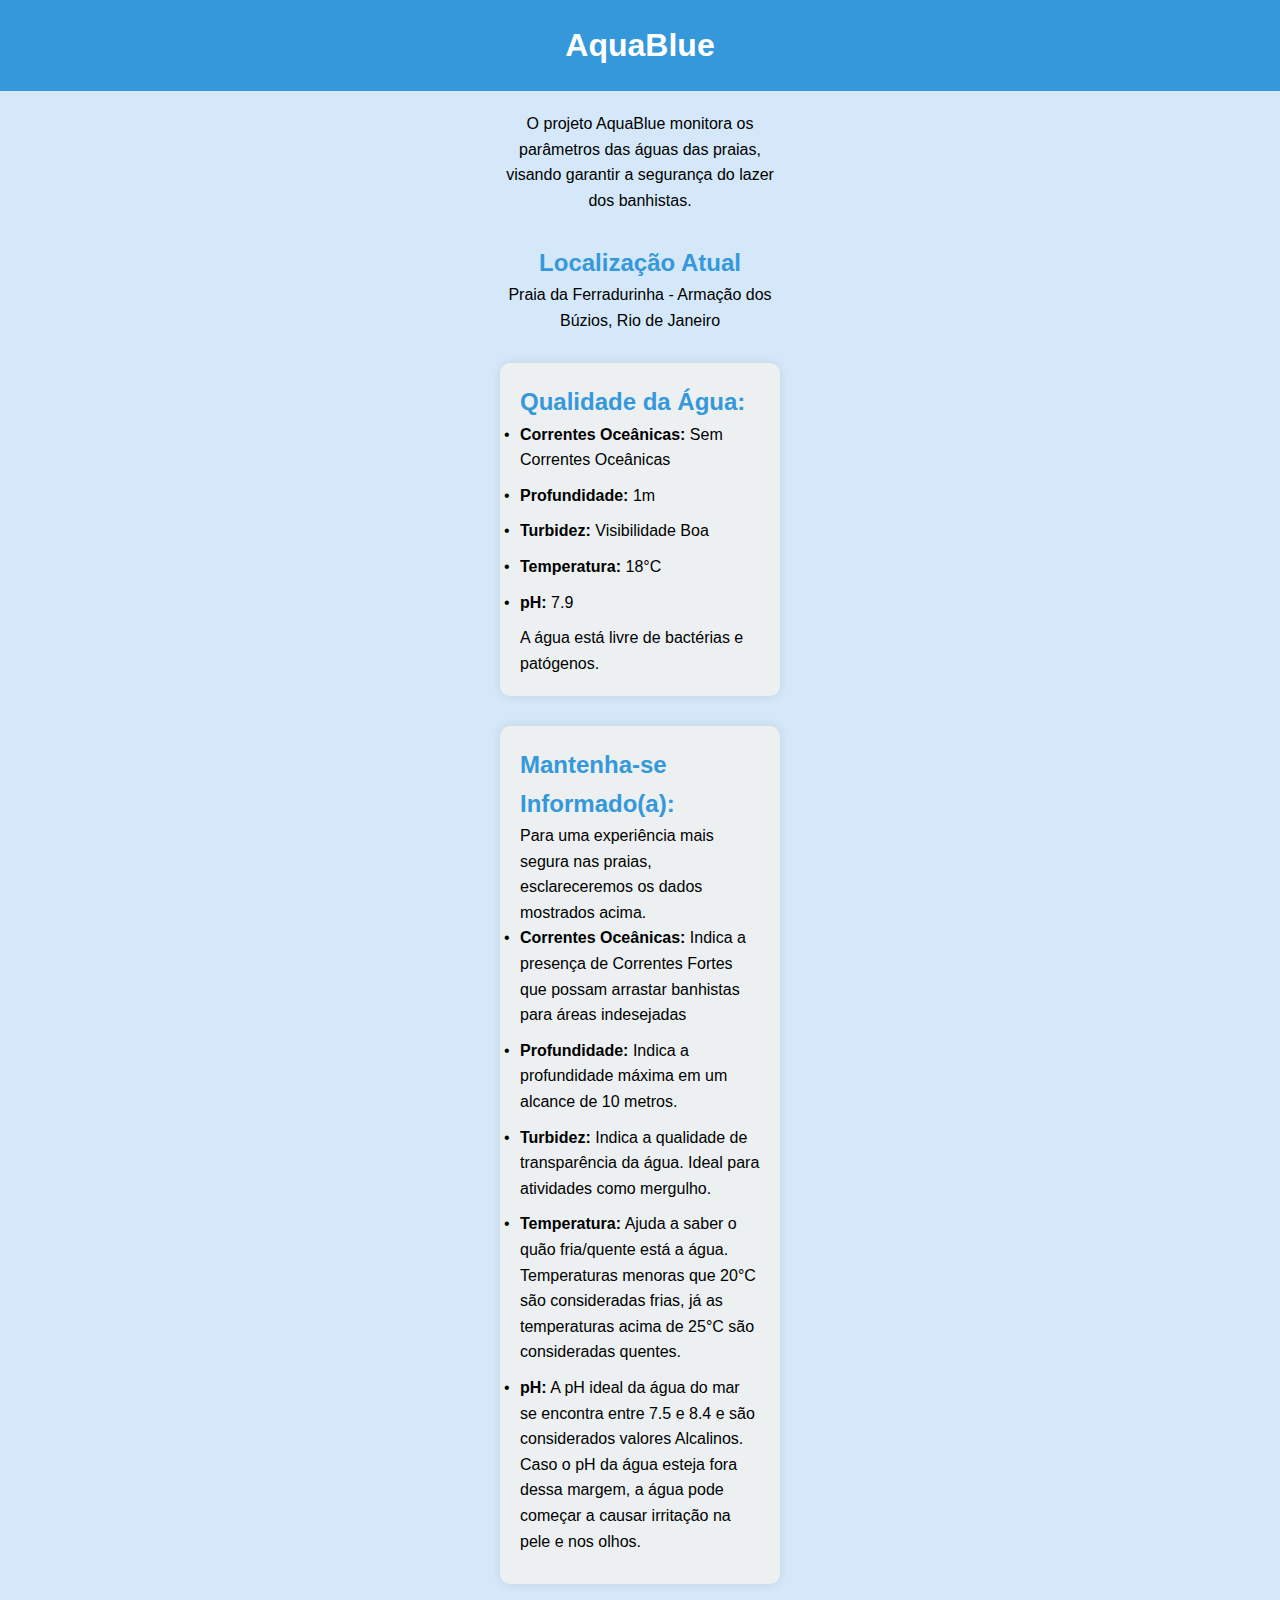
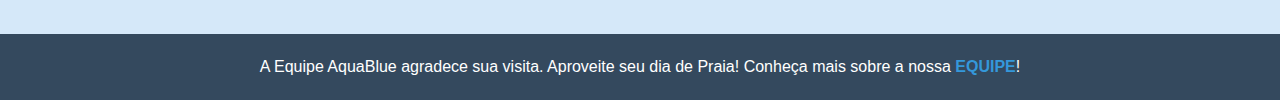
==== index.html @ 327e885e "Fundo e caixas" ====
<!DOCTYPE html>
<html lang="pt-BR">
<head>
    <meta charset="UTF-8">
    <meta name="viewport" content="width=device-width, initial-scale=1.0">
    <title>AquaBlue</title>
    <link rel="stylesheet" href="styles.css">
</head>

<body>

    <header>
        <h1>AquaBlue</h1>
    </header>
    
    <main>
        
        <section id="about">
            <p>
                O projeto AquaBlue monitora os parâmetros das águas das praias, visando garantir a segurança do lazer dos banhistas.
            </p>
        </section>

        <section id="location">
            <div class="location">
                <h3 class="location-heading">Localização Atual</h3>
                <p>Praia da Ferradurinha - Armação dos Búzios, Rio de Janeiro</p>
            </div>
        </section>
        
        <section id="water-quality" class="colored-section">
                <h2 class="water-quality-heading">Qualidade da Água:</h2>
                <ul>
                    <li><strong>Correntes Oceânicas:</strong> Sem Correntes Oceânicas</li>
                    <li><strong>Profundidade:</strong> 1m</li>
                    <li><strong>Turbidez:</strong> Visibilidade Boa</li>
                    <li><strong>Temperatura:</strong> 18°C</li>
                    <li><strong>pH:</strong> 7.9</li>
                </ul>
                <p>A água está livre de bactérias e patógenos.</p>
        </section>

        <section id="clarification" class="colored-section">
            <h2 id="clarification-heading">Mantenha-se Informado(a):</h2>
            <p>Para uma experiência mais segura nas praias, esclareceremos os dados mostrados acima.</p>
            <ul>
                <li><strong>Correntes Oceânicas:</strong> Indica a presença de Correntes Fortes que possam arrastar banhistas para áreas indesejadas</li>
                <li><strong>Profundidade:</strong> Indica a profundidade máxima em um alcance de 10 metros.</li>
                <li><strong>Turbidez:</strong> Indica a qualidade de transparência da água. Ideal para atividades como mergulho.</li>
                <li><strong>Temperatura:</strong> Ajuda a saber o quão fria/quente está a água. Temperaturas menoras que 20°C são consideradas frias, já as temperaturas acima de 25°C são consideradas quentes.</li>
                <li><strong>pH:</strong> A pH ideal da água do mar se encontra entre 7.5 e 8.4 e são considerados valores Alcalinos. Caso o pH da água esteja fora dessa margem, a água pode começar a causar irritação na pele e nos olhos. </li>
            </ul>
        </section>

    </main>
    
    <footer>
        <p> A Equipe AquaBlue agradece sua visita. Aproveite seu dia de Praia! Conheça mais sobre a nossa <strong><a href="contato.html">EQUIPE</a></strong>!</p>
    </footer>

</body>

</html>
---- styles.css ----
/* Reset de Estilos */
* {
    margin: 0;
    padding: 0;
    box-sizing: border-box;
}

/* Estilos Globais */
body {
    font-family: Arial, sans-serif;
    line-height: 1.6;
}

/* Estilo Cabeçalho */
header {
    background-color: #3498db;
    color: #fff;
    text-align: center;
    padding: 20px 0;
}

header h1 {
    font-size: 2em;
}

/* Estilo Body */
body {
    background-color: #d5e8f9;
}

/* Estilo Main */
main {
    padding: 20px 500px;;
}

/* Estilo Sections */
section {
    margin-bottom: 30px;
}

.colored-section {
    background-color: #ecf0f1;
    padding: 20px;
    border-radius: 10px;
    box-shadow: 0 0 10px rgba(0, 0, 0, 0.1); /* Adiciona sombra */
}

/* Centralizar */
#about,
#location,
#member-info,
#contact,
#image,
#contact-form {
    text-align: center;
}

/* Margem automática */
#about p,
#location p,
#location h3,
#member-info p {
    margin: 0 auto;
    max-width: 600px;
}

/* Estilos de cabeçalhos específicos */
.water-quality-heading,
.location-heading,
#clarification-heading,
#member-info h2,
#contact-form h1 {
    color: #3498db;
    font-size: 1.5em;
}

/* Estilos li */
ul {
    list-style: none;
    padding-left: 0;
}

li {
    margin-bottom: 10px;
}

li::before {
    content: "\2022";
    color: #000000;
    display: inline-block;
    width: 1em;
    margin-left: -1em;
}

/* Estilo Formulário de Contato */
form {
    display: inline-block;
    text-align: left;
    width: 100%;
    max-width: 500px;
    margin: 0 auto;
}

form input[type="text"],
form input[type="email"],
form textarea {
    width: 100%;
    padding: 10px;
    margin-bottom: 10px;
    border: 1px solid #ccc;
    border-radius: 5px;
}

form input[type="submit"] {
    background-color: #3498db;
    color: #fff;
    border: none;
    padding: 10px 20px;
    border-radius: 5px;
    cursor: pointer;
}

form input[type="submit"]:hover {
    background-color: #2980b9;
}

/* Estilo Footer */
footer {
    background-color: #34495e;
    color: #fff;
    text-align: center;
    padding: 20px 0;
}

footer a {
    color: #3498db;
    text-decoration: none;
}

footer a:hover {
    text-decoration: underline;
}

/* Estilo dos Links na Seção de Contato */
#contact a {
    color: #000000;
    text-decoration: none;
}

#contact a:hover {
    color: #3498db;
    text-decoration: underline;
}
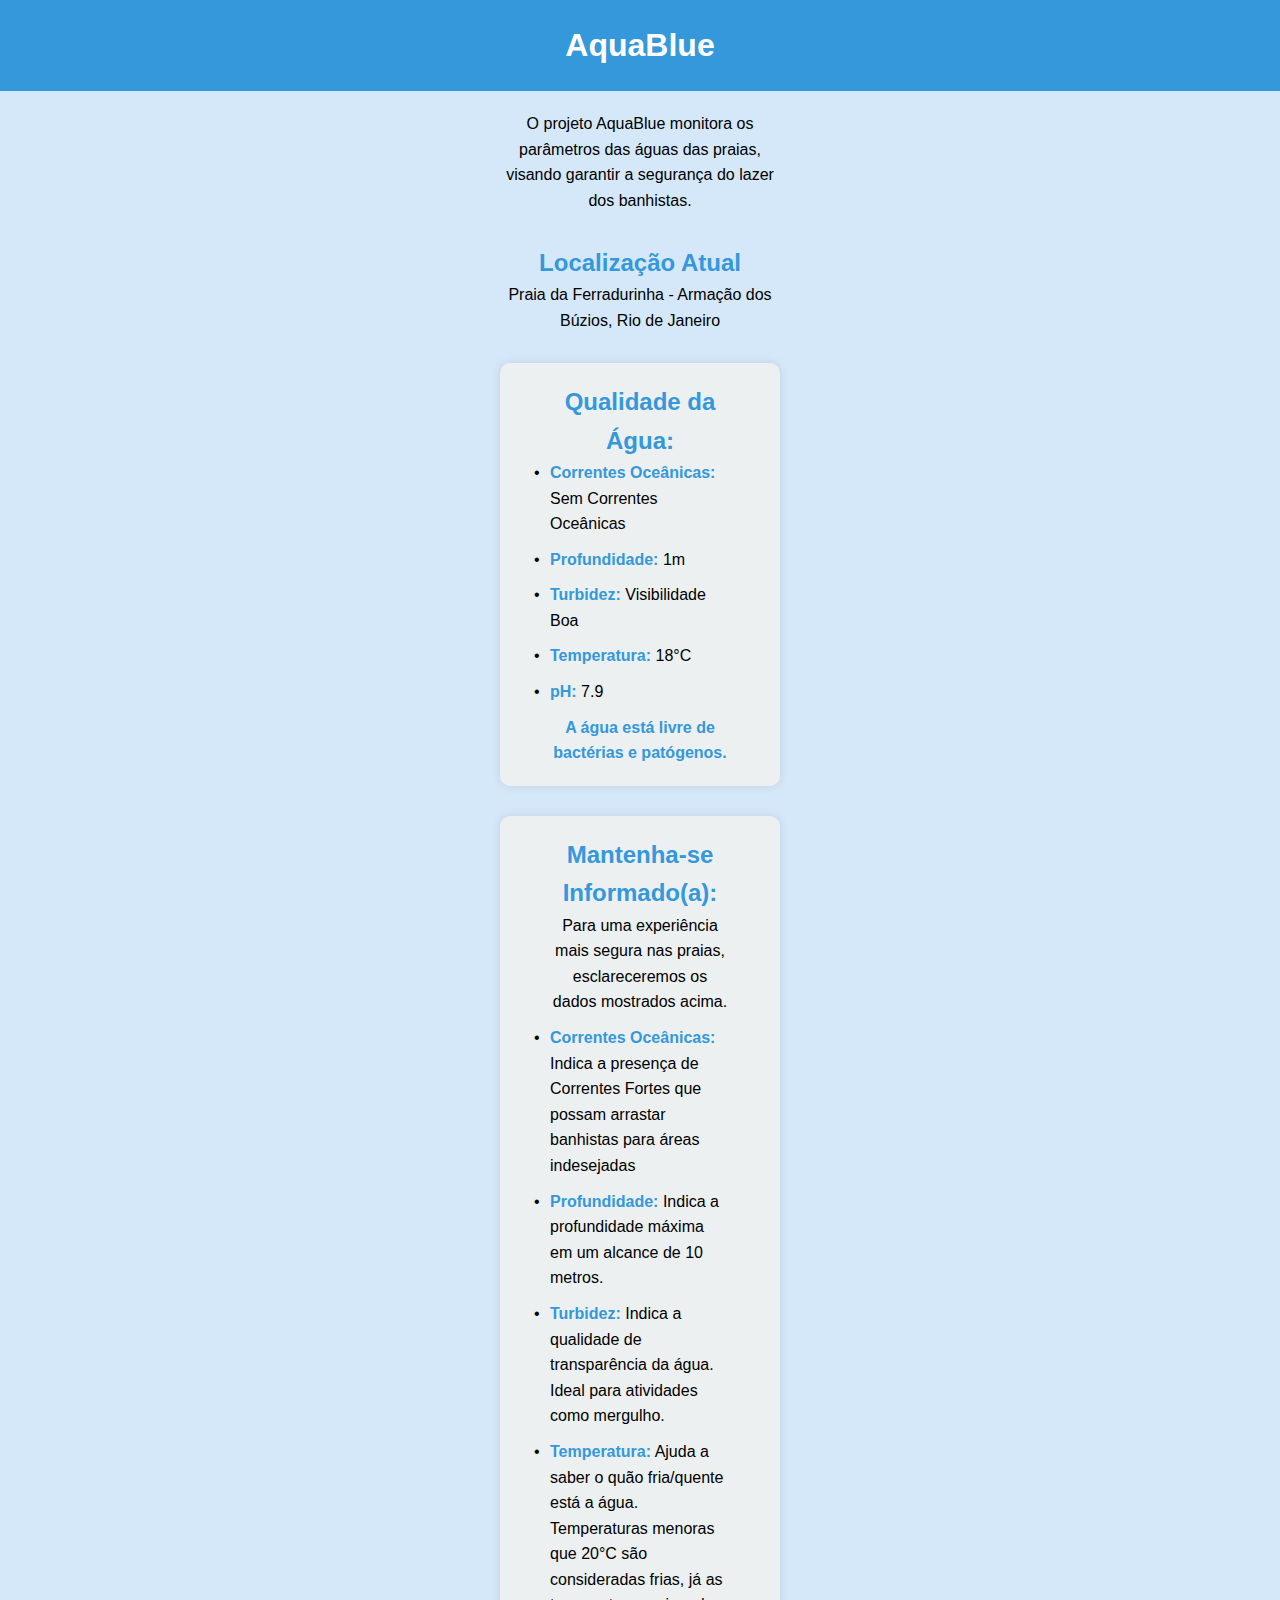
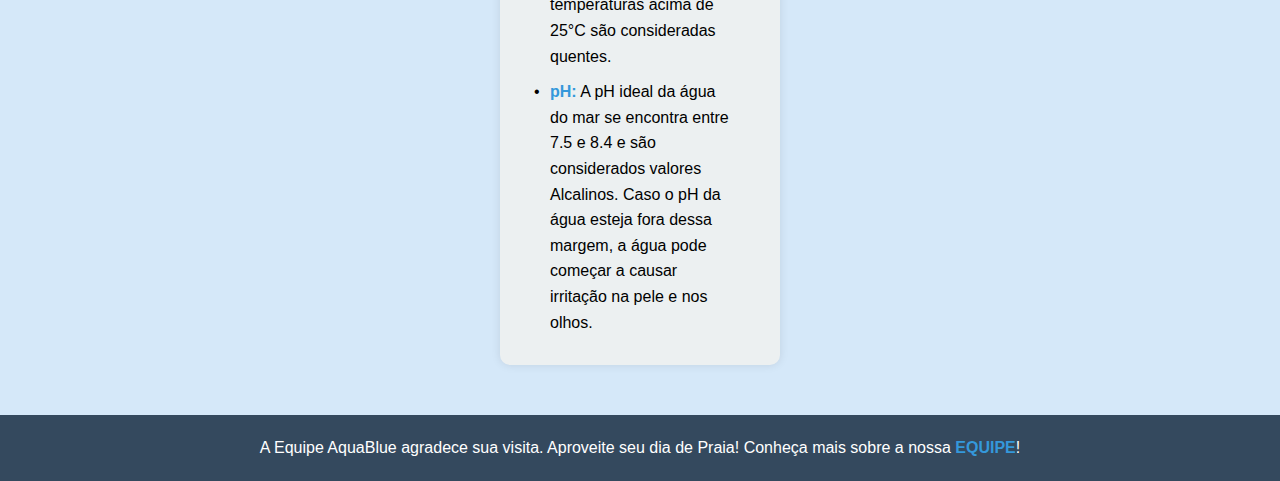
==== commit b3c0c1ea: "Ajustes de Design" ====
--- a/index.html
+++ b/index.html
@@ -31,24 +31,24 @@
         <section id="water-quality" class="colored-section">
                 <h2 class="water-quality-heading">Qualidade da Água:</h2>
                 <ul>
-                    <li><strong>Correntes Oceânicas:</strong> Sem Correntes Oceânicas</li>
-                    <li><strong>Profundidade:</strong> 1m</li>
-                    <li><strong>Turbidez:</strong> Visibilidade Boa</li>
-                    <li><strong>Temperatura:</strong> 18°C</li>
-                    <li><strong>pH:</strong> 7.9</li>
+                    <li><strong class="blue">Correntes Oceânicas:</strong> Sem Correntes Oceânicas</li>
+                    <li><strong class="blue">Profundidade:</strong> 1m</li>
+                    <li><strong class="blue">Turbidez:</strong> Visibilidade Boa</li>
+                    <li><strong class="blue">Temperatura:</strong> 18°C</li>
+                    <li><strong class="blue">pH:</strong> 7.9</li>
                 </ul>
-                <p>A água está livre de bactérias e patógenos.</p>
+                <p class="bacteria"><strong>A água está livre de bactérias e patógenos.</strong></p>
         </section>
 
         <section id="clarification" class="colored-section">
-            <h2 id="clarification-heading">Mantenha-se Informado(a):</h2>
-            <p>Para uma experiência mais segura nas praias, esclareceremos os dados mostrados acima.</p>
+            <h2 class="clarification-heading">Mantenha-se Informado(a):</h2>
+            <p class="experience">Para uma experiência mais segura nas praias, esclareceremos os dados mostrados acima.</p>
             <ul>
-                <li><strong>Correntes Oceânicas:</strong> Indica a presença de Correntes Fortes que possam arrastar banhistas para áreas indesejadas</li>
-                <li><strong>Profundidade:</strong> Indica a profundidade máxima em um alcance de 10 metros.</li>
-                <li><strong>Turbidez:</strong> Indica a qualidade de transparência da água. Ideal para atividades como mergulho.</li>
-                <li><strong>Temperatura:</strong> Ajuda a saber o quão fria/quente está a água. Temperaturas menoras que 20°C são consideradas frias, já as temperaturas acima de 25°C são consideradas quentes.</li>
-                <li><strong>pH:</strong> A pH ideal da água do mar se encontra entre 7.5 e 8.4 e são considerados valores Alcalinos. Caso o pH da água esteja fora dessa margem, a água pode começar a causar irritação na pele e nos olhos. </li>
+                <li><strong class="blue">Correntes Oceânicas:</strong> Indica a presença de Correntes Fortes que possam arrastar banhistas para áreas indesejadas</li>
+                <li><strong class="blue">Profundidade:</strong> Indica a profundidade máxima em um alcance de 10 metros.</li>
+                <li><strong class="blue">Turbidez:</strong> Indica a qualidade de transparência da água. Ideal para atividades como mergulho.</li>
+                <li><strong class="blue">Temperatura:</strong> Ajuda a saber o quão fria/quente está a água. Temperaturas menoras que 20°C são consideradas frias, já as temperaturas acima de 25°C são consideradas quentes.</li>
+                <li><strong class="blue">pH:</strong> A pH ideal da água do mar se encontra entre 7.5 e 8.4 e são considerados valores Alcalinos. Caso o pH da água esteja fora dessa margem, a água pode começar a causar irritação na pele e nos olhos. </li>
             </ul>
         </section>
 
--- a/styles.css
+++ b/styles.css
@@ -39,10 +39,10 @@
 }
 
 .colored-section {
+    padding: 20px 50px;
     background-color: #ecf0f1;
-    padding: 20px;
     border-radius: 10px;
-    box-shadow: 0 0 10px rgba(0, 0, 0, 0.1); /* Adiciona sombra */
+    box-shadow: 0 0 10px rgba(0, 0, 0, 0.1);
 }
 
 /* Centralizar */
@@ -51,7 +51,11 @@
 #member-info,
 #contact,
 #image,
-#contact-form {
+#contact-form,
+.water-quality-heading,
+.clarification-heading,
+.bacteria,
+.experience {
     text-align: center;
 }
 
@@ -64,17 +68,23 @@
     max-width: 600px;
 }
 
-/* Estilos de cabeçalhos específicos */
+/* Azul Títulos */
 .water-quality-heading,
 .location-heading,
-#clarification-heading,
+.clarification-heading,
 #member-info h2,
 #contact-form h1 {
     color: #3498db;
     font-size: 1.5em;
 }
 
-/* Estilos li */
+/* Azul Textos */
+.bacteria,
+.blue{
+    color: #3498db;
+}
+
+/* Estilos Tópicos */
 ul {
     list-style: none;
     padding-left: 0;
@@ -90,6 +100,10 @@
     display: inline-block;
     width: 1em;
     margin-left: -1em;
+}
+
+.experience{
+    margin-bottom: 10px;
 }
 
 /* Estilo Formulário de Contato */
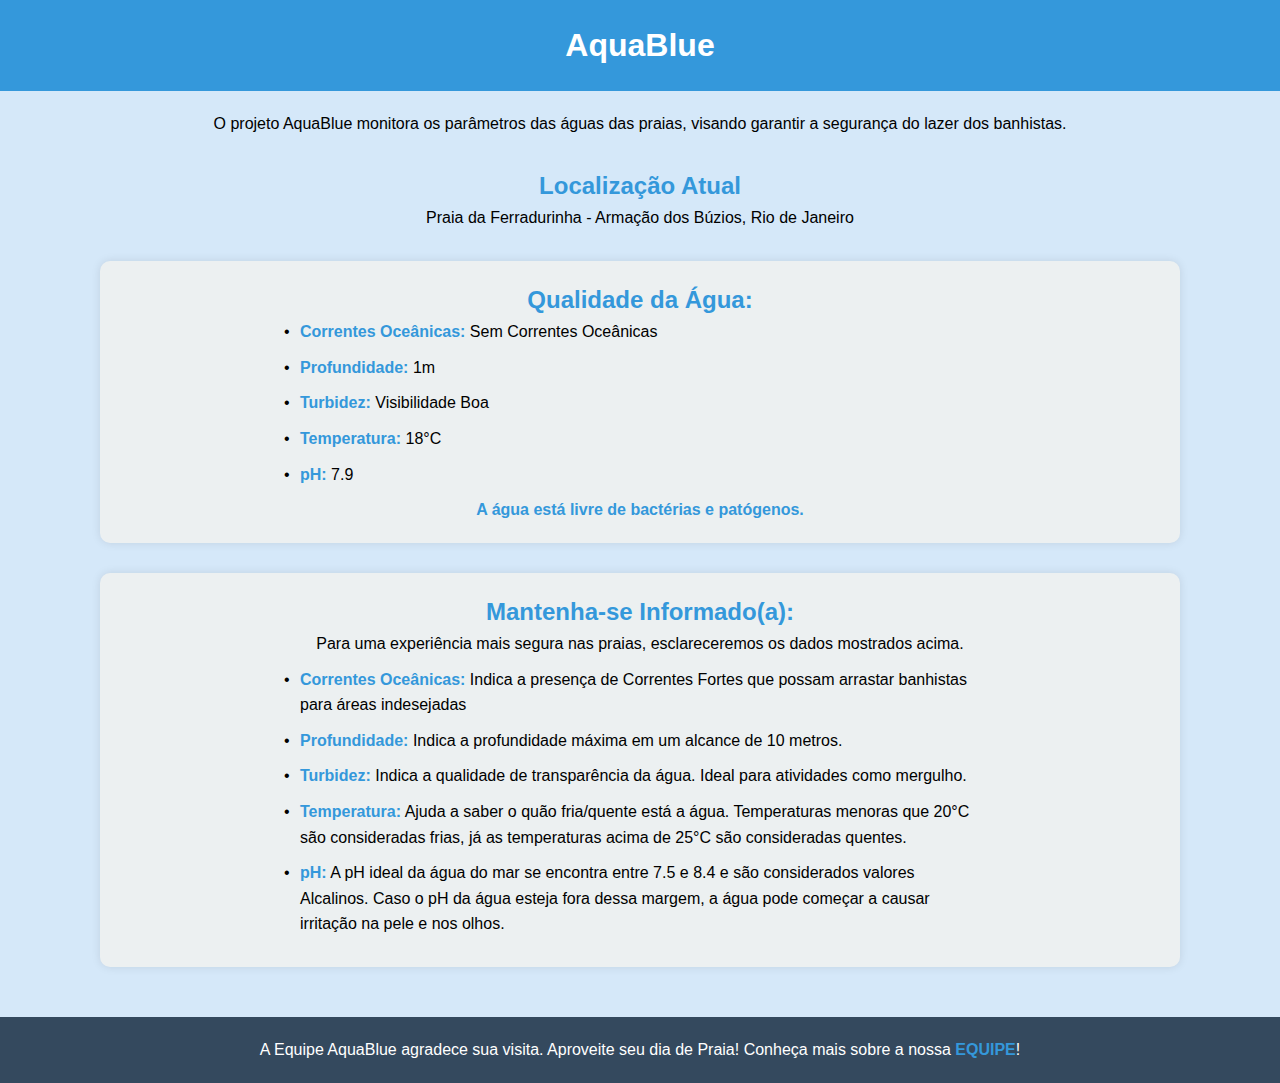
==== commit 5e236ceb: "Media Querry TV" ====
--- a/index.html
+++ b/index.html
@@ -23,13 +23,13 @@
 
         <section id="location">
             <div class="location">
-                <h3 class="location-heading">Localização Atual</h3>
-                <p>Praia da Ferradurinha - Armação dos Búzios, Rio de Janeiro</p>
+                <h3 class="blue-heading">Localização Atual</h3>
+                <a>Praia da Ferradurinha - Armação dos Búzios, Rio de Janeiro</a>
             </div>
         </section>
         
         <section id="water-quality" class="colored-section">
-                <h2 class="water-quality-heading">Qualidade da Água:</h2>
+                <h2 class="blue-heading">Qualidade da Água:</h2>
                 <ul>
                     <li><strong class="blue">Correntes Oceânicas:</strong> Sem Correntes Oceânicas</li>
                     <li><strong class="blue">Profundidade:</strong> 1m</li>
@@ -41,7 +41,7 @@
         </section>
 
         <section id="clarification" class="colored-section">
-            <h2 class="clarification-heading">Mantenha-se Informado(a):</h2>
+            <h2 class="blue-heading">Mantenha-se Informado(a):</h2>
             <p class="experience">Para uma experiência mais segura nas praias, esclareceremos os dados mostrados acima.</p>
             <ul>
                 <li><strong class="blue">Correntes Oceânicas:</strong> Indica a presença de Correntes Fortes que possam arrastar banhistas para áreas indesejadas</li>
--- a/styles.css
+++ b/styles.css
@@ -52,26 +52,14 @@
 #contact,
 #image,
 #contact-form,
-.water-quality-heading,
-.clarification-heading,
+.blue-heading,
 .bacteria,
 .experience {
     text-align: center;
 }
 
-/* Margem automática */
-#about p,
-#location p,
-#location h3,
-#member-info p {
-    margin: 0 auto;
-    max-width: 600px;
-}
-
 /* Azul Títulos */
-.water-quality-heading,
-.location-heading,
-.clarification-heading,
+.blue-heading,
 #member-info h2,
 #contact-form h1 {
     color: #3498db;
@@ -80,7 +68,7 @@
 
 /* Azul Textos */
 .bacteria,
-.blue{
+.blue {
     color: #3498db;
 }
 
@@ -166,3 +154,19 @@
     text-decoration: underline;
 }
 
+/* Media queries para design responsivo */
+
+/* TV */
+@media only screen and (min-width: 1200px) {
+    main {
+        padding: 20px 100px;
+    }
+
+    .colored-section {
+        padding: 20px 200px;
+    }
+
+    form input[type="submit"] {
+        padding: 14px 24px;
+    }
+}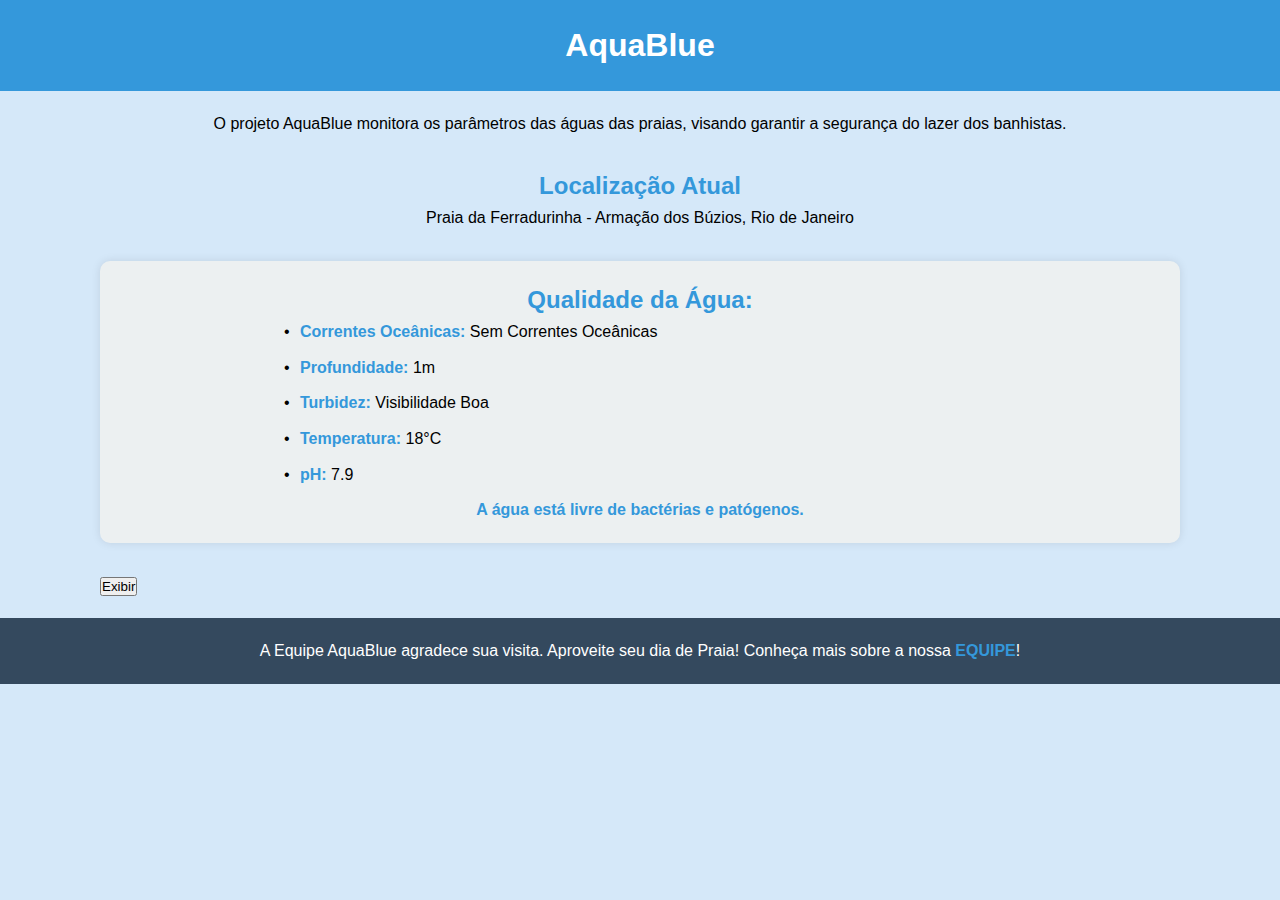
==== commit 50aaab02: "JS com botão de ocultar" ====
--- a/index.html
+++ b/index.html
@@ -5,6 +5,7 @@
     <meta name="viewport" content="width=device-width, initial-scale=1.0">
     <title>AquaBlue</title>
     <link rel="stylesheet" href="styles.css">
+    <script src="script.js" defer></script>
 </head>
 
 <body>
@@ -40,6 +41,8 @@
                 <p class="bacteria"><strong>A água está livre de bactérias e patógenos.</strong></p>
         </section>
 
+        <button id="toggle-button">Exibir</button>
+
         <section id="clarification" class="colored-section">
             <h2 class="blue-heading">Mantenha-se Informado(a):</h2>
             <p class="experience">Para uma experiência mais segura nas praias, esclareceremos os dados mostrados acima.</p>
--- a/styles.css
+++ b/styles.css
@@ -169,4 +169,82 @@
     form input[type="submit"] {
         padding: 14px 24px;
     }
-}+}
+
+/* Monitor de PC */
+@media only screen and (min-width: 1024px) and (max-width: 1199px) {
+    main {
+        padding: 20px 50px;
+    }
+
+    .colored-section {
+        padding: 20px 100px;
+    }
+
+    form input[type="submit"] {
+        padding: 14px 24px;
+    }
+}
+
+/* Notebook */
+@media only screen and (min-width: 768px) and (max-width: 1023px) {
+    header h1 {
+        font-size: 1.8em;
+    }
+
+    main {
+        padding: 15px;
+    }
+
+    .colored-section {
+        padding: 15px;
+    }
+
+    form input[type="submit"] {
+        padding: 12px 20px;
+    }
+}
+
+/* Tablet */
+@media only screen and (min-width: 768px) and (max-width: 1023px) {
+    header h1 {
+        font-size: 1.8em;
+    }
+
+    main {
+        padding: 15px;
+    }
+
+    .colored-section {
+        padding: 15px;
+    }
+
+    form input[type="submit"] {
+        padding: 12px 20px;
+    }
+}
+
+/* Celular */
+@media only screen and (max-width: 767px) {
+    header h1 {
+        font-size: 1.5em;
+    }
+
+    main {
+        padding: 10px;
+    }
+
+    .colored-section {
+        padding: 10px;
+    }
+
+    form input[type="text"],
+    form input[type="email"],
+    form textarea {
+        width: 100%;
+    }
+
+    form input[type="submit"] {
+        padding: 10px;
+    }
+}
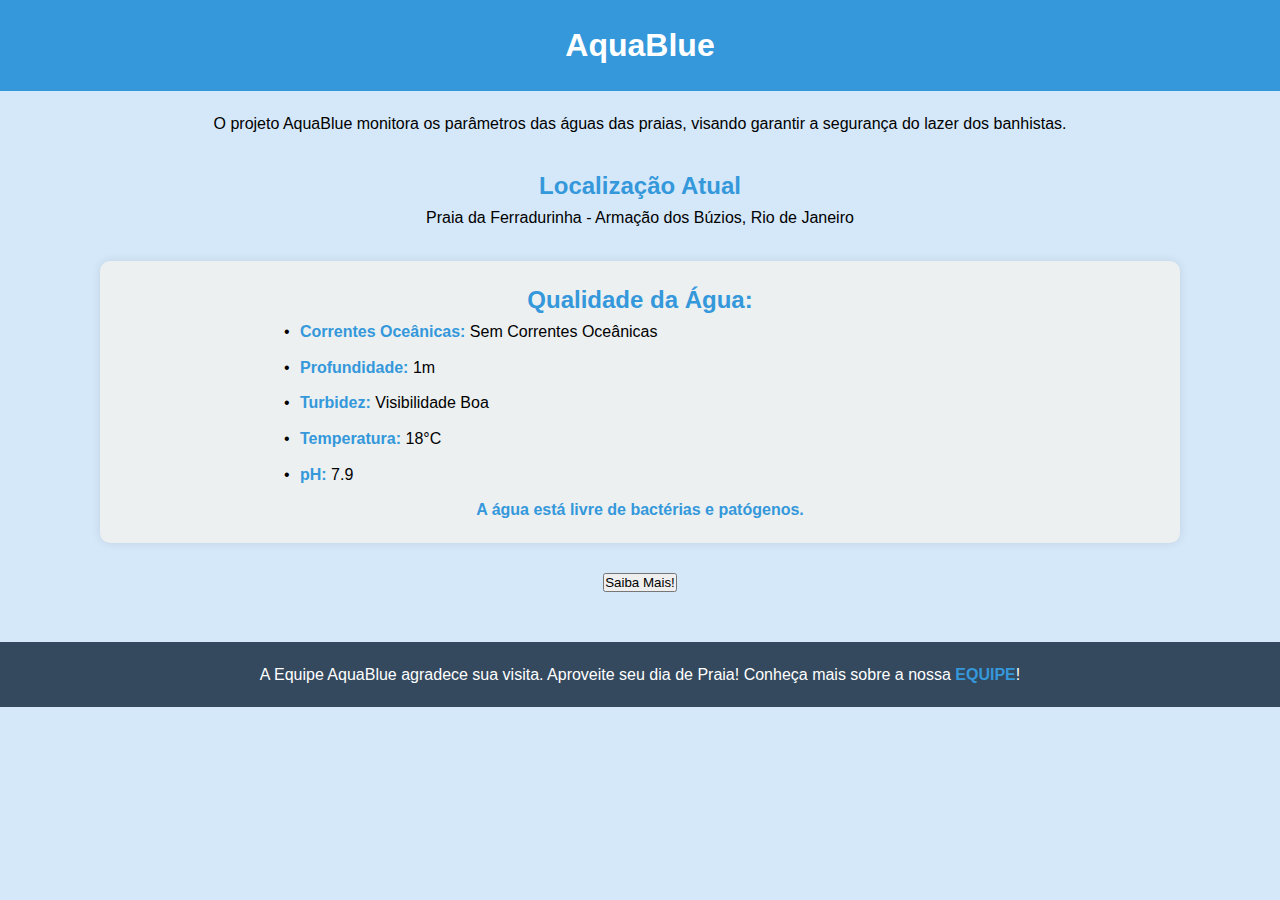
==== commit 0cb98fbf: "Toques Finais JS" ====
--- a/index.html
+++ b/index.html
@@ -41,7 +41,7 @@
                 <p class="bacteria"><strong>A água está livre de bactérias e patógenos.</strong></p>
         </section>
 
-        <button id="toggle-button">Exibir</button>
+        <button id="toggle-button">Saiba Mais!</button>
 
         <section id="clarification" class="colored-section">
             <h2 class="blue-heading">Mantenha-se Informado(a):</h2>
